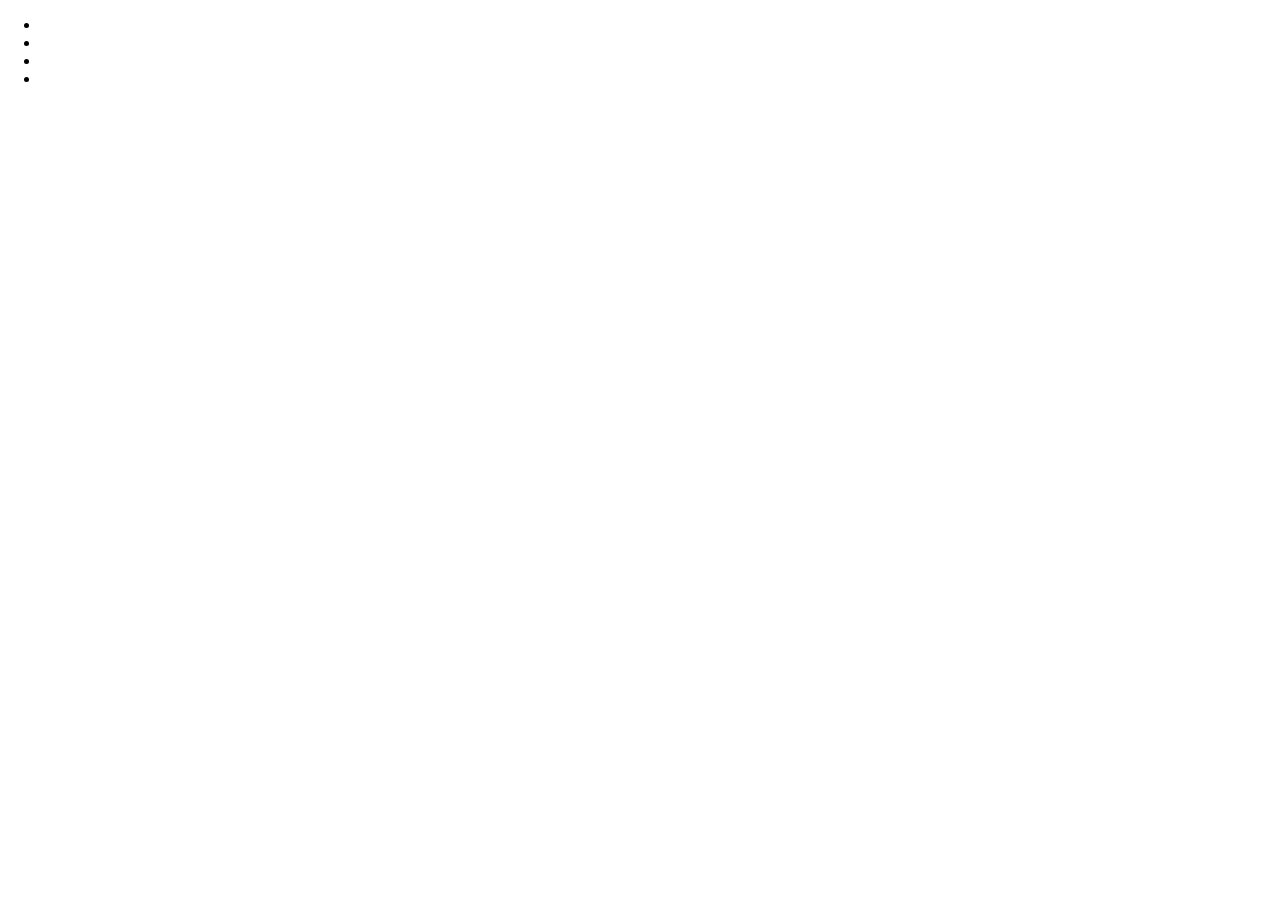
==== assets/quiz.html @ 3daf05eb "initail commit" ====
<!DOCTYPE html>
<html lang="en">

<head>
    <meta charset="UTF-8">
    <meta name="viewport" content="width=device-width, initial-scale=1.0">
    <title>Quiz Time</title>
    <!-- font awosome css  -->
    <link rel="stylesheet" href="https://cdnjs.cloudflare.com/ajax/libs/font-awesome/6.4.2/css/all.min.css" />
    <!-- css  -->
    <link rel="stylesheet" href="css/style.css">
</head>
<body>
    <div class="mydiv">
        <ul class="ul">
            <li class="li"></li>
            <li class="li"></li>
            <li class="li"></li>
            <li class="li"></li>
        </ul>
    </div>

    <script src="js/main.js"></script>
</body>
</html>
---- assets/css/style.css ----
@import url('https://fonts.googleapis.com/css2?family=Poppins:wght@400;600&display=swap');

:root{
    --font-poppins:'Poppins', sans-serif;
}
body{
    margin: 0;
}
body a{ 
    text-decoration: none;
    color: initial;
}
.qa-container{
    padding-inline: 20px;
}
.head-wrapper{
    position: relative;
    background-color: #FFC102;
    border-radius: 0 0 30px 30px;
    padding-block: 25px;
    z-index: 1;
}
.head-wrapper::before{
    position: absolute;
    content: '';
    top: 0;
    left: 0;
    width: 100%;
    height: 100%;
    opacity: 10%;
    filter: blur(4);
    background: url(../images/background-addons.png) no-repeat top / contain;
    z-index: 0;
    /* background: url(../images/background-addons.png) rgb(255, 193, 2, 0.3) no-repeat center center / cover; */
}
.name-and-profile{
    position: relative;
    z-index: 2;
    display: flex;
    justify-content: space-between;
    margin-bottom: 10px;
    align-items: center;
}
.qa-back-arrow a i{
    font-size: 35px;
    color: #fff;
}
.greeting-name h2{
    font-size: 25px;
    font-family: var(--font-poppins);
    color: #fff;
    font-weight: 600;
}
.user-profile img{
    border: 4px solid #fff;
    width: 100%;
    border-radius: 50%;
}
.popular-quiz-holder{
    margin-top: 10px;
    position: relative;
    z-index: 2;
}
.popular-quiz-holder h3{
    font-size: 20px;
    font-family: var(--font-poppins);
    font-weight: 600;
    color: #fff;
}
.popular-qa-grid{
    display: grid;
    grid-template-columns: repeat(3,1fr);
    gap: 15px;
}
.qa-holder{
    display: block;
    background-color: #fff;
    border-radius: 15px;
    padding: 10px;
    display: grid;
    align-items: center;
    gap: 20px;
}
.qa-holder p{
    font-family: var(--font-poppins);
    font-size: 20px;
    font-weight: 400;
    color: #000;
    text-align: start;
    margin: 0;
}
.qa-holder .icon-container{
    display: flex;
    justify-content: center;
}
.qa-holder .icon-container i{
    text-align: center;
    color: #FFAD00;
    font-size: 4rem;
}
.explore-title-wrap{
    display: flex;
    justify-content: space-between;
    align-items: center;
    margin-block: 15px 10px;
}
.explore-title-wrap h3{
    font-size: 20px;
    font-family: var(--font-poppins);
    font-weight: 600;
    color: #000;
}
.explore-title-wrap a{
    display: block;
    font-size: 15px;
    font-family: var(--font-poppins);
    font-weight: 400;
    color: #373737;
}
.explore-wrapper .explore-grid{
    display: grid;
    grid-template-columns: repeat(3,1fr);
    gap: 15px;
}
.explore-grid .qa-holder{
    transition: 0.2s linear;
    box-shadow: 1px 0px 1px 0px rgba(0, 0, 0, 0.10), 2px 1px 3px 0px rgba(0, 0, 0, 0.09), 5px 3px 3px 0px rgba(0, 0, 0, 0.05), 9px 5px 4px 0px rgba(0, 0, 0, 0.01), 14px 8px 4px 0px rgba(0, 0, 0, 0.00);
}
.explore-grid .qa-holder:hover,
.explore-grid .qa-holder:focus{
    background-color: #f2efef;
}
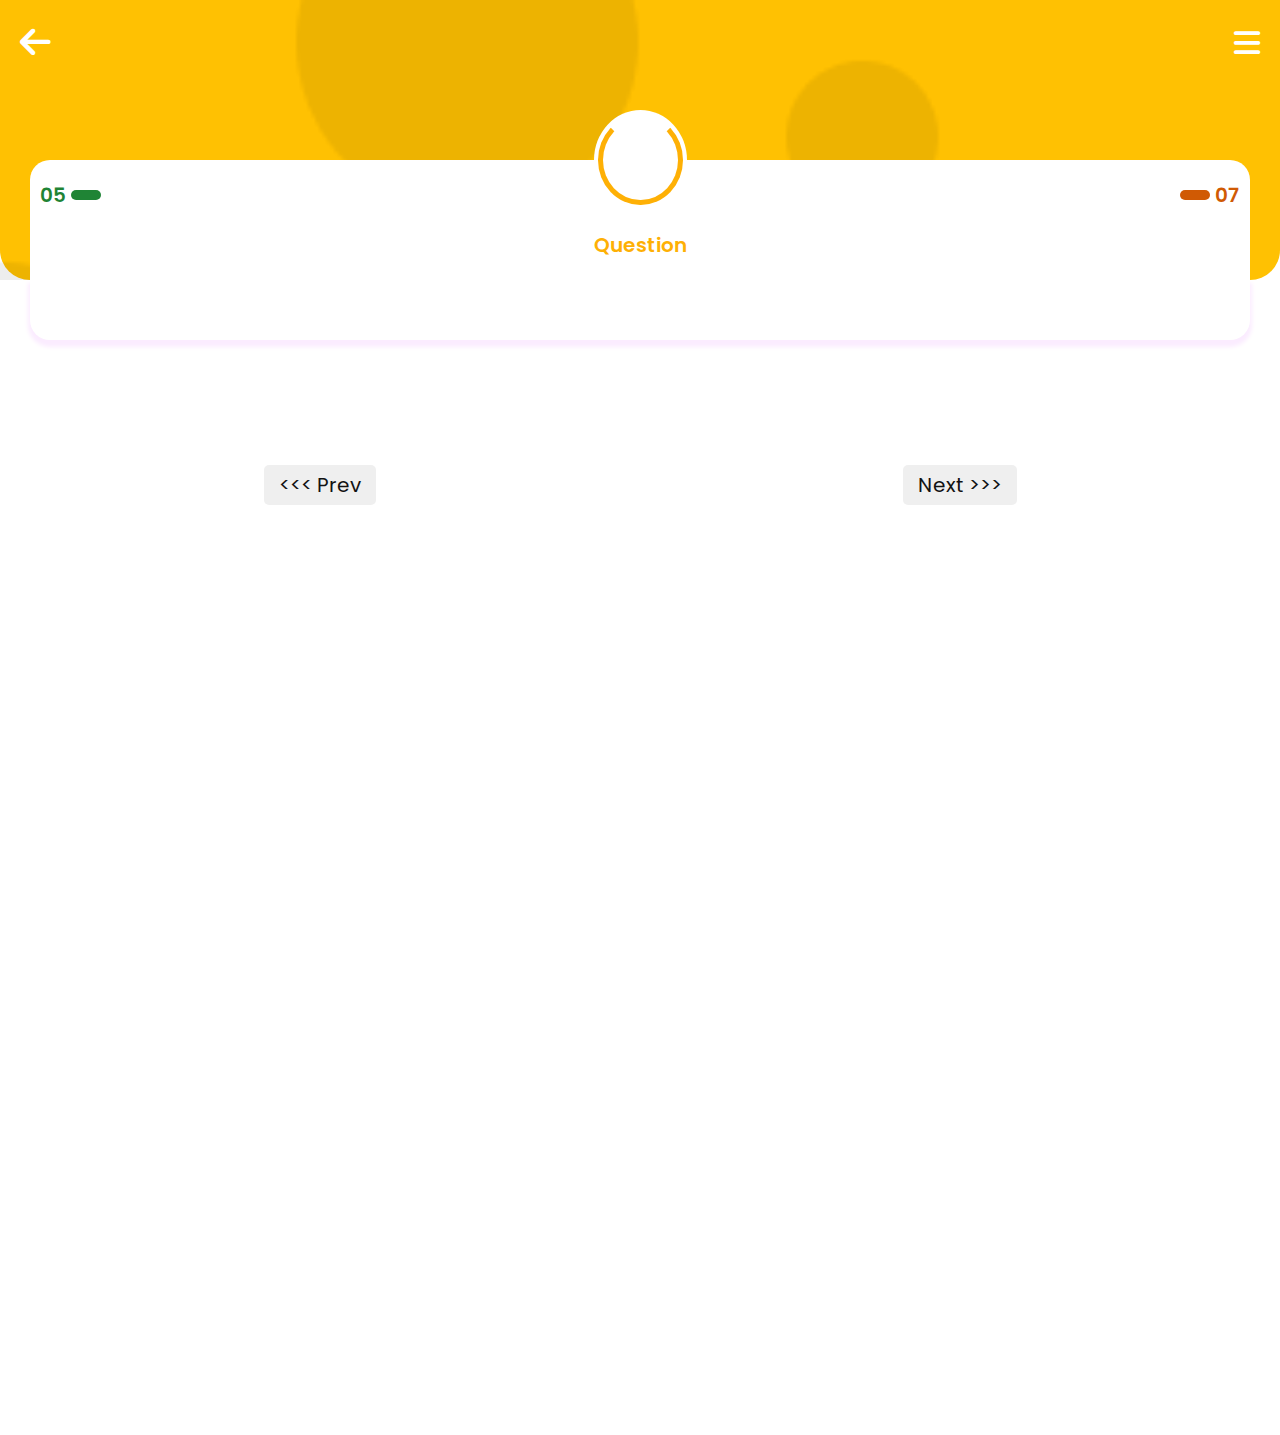
==== commit 6180c415: "shuffled options, fixed #some code is not working on next click" ====
--- a/assets/quiz.html
+++ b/assets/quiz.html
@@ -11,15 +11,71 @@
     <link rel="stylesheet" href="css/style.css">
 </head>
 <body>
-    <div class="mydiv">
-        <ul class="ul">
-            <li class="li"></li>
-            <li class="li"></li>
-            <li class="li"></li>
-            <li class="li"></li>
-        </ul>
+<div class="page-wrapper quiz-page" id="quiz-page">
+    <div class="head-wrapper qa-container">
+        <div class="quiz-head-inner name-and-profile">
+            <div class="qa-back-arrow">
+                <a href="../index.html"> <i class="fa-solid fa-arrow-left"></i></a>
+            </div>
+            <div class="qa-nav-icon">
+                <a href="#"> <i class="fa-solid fa-bars"></i></a>
+            </div>
+        </div>
+        <div class="qa-score-wrapper">
+            <div class="score-value-holder">
+                <div class="answer-true"><p>05 <span></span></p></div>
+                <div class="question-end">
+                    <div class="current-question">
+                        <p><!--number --><span></span></p>
+                    </div>
+                    <div class="question-outof-holder">
+                        <p>Question <span></span></p>
+                    </div>
+                </div>
+                <div class="answer-fales"><p><span></span>07</p><span></span></div>
+            </div>
+        </div>
     </div>
+    <div class="quiz-section qa-container">
+        <div class="quiz-sec-wrap">
+            <div class="question-container">
+                <p> <!--Ouestion block--> </p>
+            </div>
+            <div class="quiz-option-container">
+                <div class="options-wrap">
+                    <!-- <div class="quiz-item">
+                        <label class="quiz-label">
+                            <p></p>
+                            <div>
+                                <input type="radio" name="quiz">
+                                <span><i class="fa-solid fa-check"></i></span>
+                            </div>
+                        </label>
+                    </div> -->
+                </div>
+            </div>
+        </div>
+    </div>
+</div>
+<div class="perv-next-wrapper">
+    <div class="perv-next-btn-holder">
+        <Button class="prevBtn"><<< Prev</Button>
+        <Button class="nextBtn">Next >>></Button>
+    </div>
+</div>
+<div class="fortest"></div>
 
     <script src="js/main.js"></script>
 </body>
-</html>+</html>
+
+
+
+
+<!-- for label -->
+<!-- https://developer.mozilla.org/en-US/play?id=23A1ncai4b3aH8N9ESJsvECAImar3di9iZwELW4e95IYzJM%2F4Xed2ucDMpHWAn1hwZYtWElhueaOp9j7 -->
+<!-- https://stackoverflow.com/questions/19412204/how-do-you-make-the-radio-button-text-to-be-clickable-too -->
+
+
+<!-- xmark  -->
+<!-- <i class="fa-solid fa-xmark"></i> -->--- a/assets/css/style.css
+++ b/assets/css/style.css
@@ -4,6 +4,9 @@
 
 :root{
     --font-poppins:'Poppins', sans-serif;
+}
+.fortest{
+    height: 100vh;
 }
 body{
     margin: 0;
@@ -14,6 +17,7 @@
 }
 .qa-container{
     padding-inline: 20px;
+    padding-bottom: 20px;
 }
 .head-wrapper{
     position: relative;
@@ -31,9 +35,8 @@
     height: 100%;
     opacity: 10%;
     filter: blur(4);
-    background: url(../images/background-addons.png) no-repeat top / contain;
-    z-index: 0;
-    /* background: url(../images/background-addons.png) rgb(255, 193, 2, 0.3) no-repeat center center / cover; */
+    background: url(../images/background-addons.png) no-repeat top / cover;
+    z-index: -1;
 }
 .name-and-profile{
     position: relative;
@@ -132,3 +135,235 @@
 .explore-grid .qa-holder:focus{
     background-color: #f2efef;
 }
+
+/* quiz page  */
+.quiz-page .head-wrapper{
+    padding-block: 25px 0;
+}
+.quiz-head-inner{
+    display: flex;
+    justify-content: space-between;
+}
+.quiz-head-inner .qa-nav-icon i{
+    color: #fff;
+    font-size: 30px;
+}
+.qa-score-wrapper{
+    padding-inline: 10px;
+}
+.score-value-holder{
+    display: flex;
+    justify-content: space-between;
+    background-color: #fff;
+    margin-top: 100px;
+    padding-inline: 10px;
+    border-radius: 20px 20px 0 0;
+}
+.score-value-holder .answer-true p,
+.score-value-holder .answer-fales p,
+.score-value-holder .current-question p,
+.question-outof-holder p{
+    font-size: 20px;
+    font-family: var(--font-poppins);
+    font-weight: 600;
+}
+.score-value-holder .answer-true p{
+    display: flex;
+    align-items: center;
+    gap: 5px;
+    color: #1F8435;
+    height: fit-content;
+}
+.score-value-holder .answer-fales p{
+    display: flex;
+    align-items: center;
+    gap: 5px;
+    color: #D05A04;
+    height: fit-content;
+}
+.score-value-holder .answer-true p span,
+.score-value-holder .answer-fales p span{
+    width: 30px;
+    height: 10px;
+    display: inline-block;
+    border-radius: 6px;
+    background-color: #D05A04;
+    max-width: 60px;
+}
+.score-value-holder .answer-true p span{
+    background-color: #1F8435;
+}
+.question-end{
+    display: grid;
+    margin-top: -50px;
+}
+.score-value-holder .current-question{
+    position: relative;
+}
+.score-value-holder .current-question{
+    width: 100%;
+    background-color: #fff;
+    border-radius: 50%;
+    display: flex;
+    justify-content: center;
+    align-items: center;
+    border-radius: 50%;
+    max-width: 100px;
+    height: 100px;
+    margin-inline: auto;
+}
+.score-value-holder .current-question p{
+    font-size: 25px;
+    font-weight: 600;
+    color: #FEB005;
+    padding: 5px;
+    text-align: center;
+}
+.current-question span{
+    width: 80%;
+    height: 80%;
+    display: block;
+    position: absolute;
+    content: '';
+    top: 0;
+    bottom: 0;
+    left: 0;
+    right: 0;
+    border: 5px solid #FEB005;
+    border-top-color:transparent ;
+    margin: auto;
+    border-radius: 50%;
+}
+.question-outof-holder p{
+    color: #FEB005;
+}
+
+.quiz-sec-wrap{
+    display: grid;
+    row-gap: 60px;
+}
+.question-container{
+    padding: 20px 10px;
+    background-color: #fff;
+    border-radius: 0 0 20px 20px;
+    box-shadow: 0px 5px 4px 2px #FBECFF;
+    margin-inline: 10px;
+}
+.question-container p{
+    font-family: var(--font-poppins);
+    font-size: 20px;
+    color: #000;
+    font-weight: 500;
+    text-align: center;
+}
+.quiz-option-container{
+    margin-top: 15px;
+}
+.options-wrap{
+    display: grid;
+    grid-template-columns: repeat(1,1fr);
+    gap: 25px;
+}
+.quiz-label{
+    display: flex;
+    justify-content: space-between;
+    padding: 0px 15px;
+    border: 2px solid #FFB504;
+    border-radius: 20px;
+    /* cursor: pointer; */
+}
+.not-correct.quiz-label{
+    animation: shake-label 0.5s ease-in-out;
+}
+@keyframes shake-label {
+    0% {
+        transform: translateX(0);
+    }
+    25% {
+        transform: translateX(-10px);
+    }
+    50% {
+        transform: translateX(10px);
+    }
+    75% {
+        transform: translateX(-10px);
+    }
+    100% {
+        transform: translateX(0);
+    }
+}
+.quiz-label p{
+    font-size: 20px;
+    font-weight: 400;
+    color: #000;
+    font-family: var(--font-poppins);
+}
+.quiz-label div{
+    display: grid;
+    align-items: center;
+    justify-content: center;
+    position: relative;
+}
+.quiz-label div span{
+    display: flex;
+    align-items: center;
+    justify-content: center;
+    padding: 2px;
+    position: absolute;
+    top: 23px;
+    left: -5px;
+    width: 25px;
+    height: 25px;
+    border: 1px solid #FFB504;
+    background-color: #F5F5F5;
+    z-index: -1;
+    border-radius: 50%;
+}
+
+.quiz-label div span i{
+    font-size: 18px;
+    color: #fff;
+    opacity: 0;
+}
+.quiz-label div input{
+    opacity: 0; 
+}
+.quiz-label div input:checked ~ span{
+    background-color: #FFB504;
+}
+.not-correct.quiz-label div input:checked ~ span {
+    background-color: red;
+}
+/* .correct.quiz-label div input:checked ~ span {
+    background-color: #FFB504;
+} */
+.quiz-label div input:checked ~ span i{
+    opacity: 1;
+}
+.perv-next-wrapper{
+    width: 100%;
+    height: 100px;
+    display: flex;
+    /* justify-content: space-between; */
+    align-items: center;
+    transition: transform 0.3s linear;
+}
+.perv-next-btn-holder{
+    display: flex;
+    justify-content: space-around;
+    width: inherit;
+}
+
+.prevBtn,
+.nextBtn{
+    outline: none;
+    border: 0;
+    border-radius: 5px;
+    padding: 5px 15px;
+    color: #121212;
+    font-family: var(--font-poppins);
+    font-size: 20px;
+    font-weight: 400;
+    cursor: pointer;
+    /* margin-right: 20px; */
+}